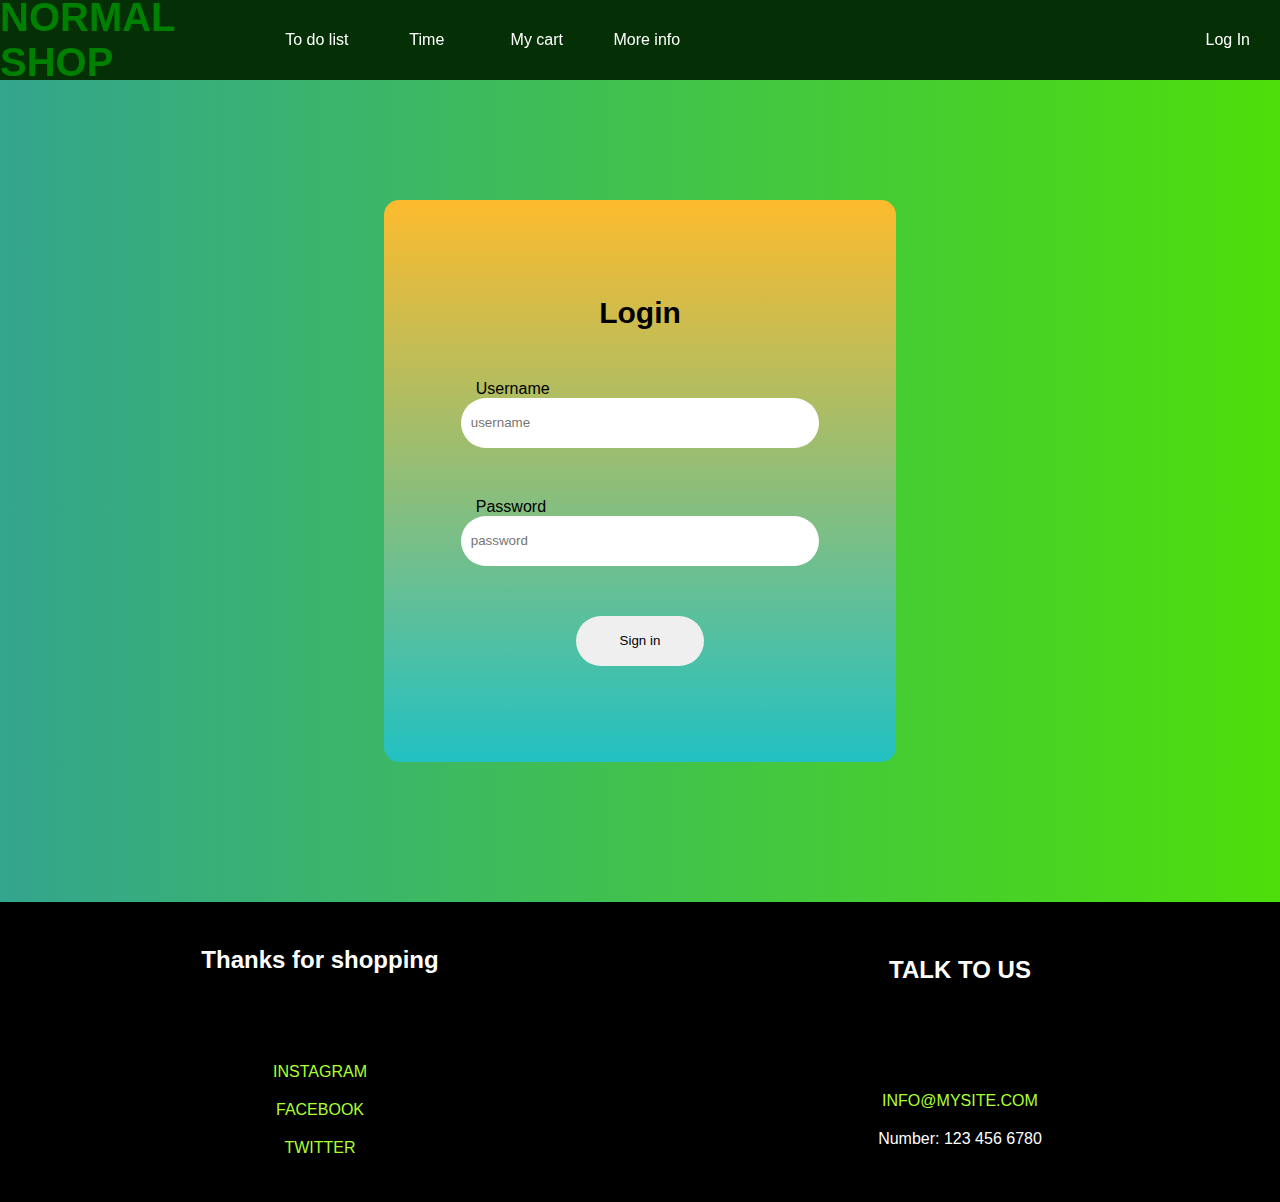
==== login.html @ 7f83f198 "work" ====
<!DOCTYPE html>
<html lang="en">
<head>
    <meta charset="UTF-8">
    <meta name="viewport" content="width=device-width, initial-scale=1.0">
    <title>Document</title>
    <link rel="stylesheet" href="./login.css">
    <link rel="stylesheet" href="https://cdnjs.cloudflare.com/ajax/libs/font-awesome/6.5.2/css/all.min.css" integrity="sha512-SnH5WK+bZxgPHs44uWIX+LLJAJ9/2PkPKZ5QiAj6Ta86w+fsb2TkcmfRyVX3pBnMFcV7oQPJkl9QevSCWr3W6A==" crossorigin="anonymous" referrerpolicy="no-referrer" />
</head>
<body>
    <header>
        <div class="head1">
        <a href="./index.html"><h2>NORMAL SHOP</h2></a>
        <ul>
            <li><a href="">To do list</a></li>
            <li><a href="./time.html">Time</a></li>
            <li><a href="">My cart</a></li>
            <li><a href="#fexi">More info</a></li>
        </ul>
        <a href=""><i class="fa-solid fa-bars"></i></a>
        </div>
        <div class="head2">
            <a href="./login.html"><i class="fa-solid fa-user"></i> Log In</a>
        </div>
    </header>
    <!-- ////////////////////////////// -->
    <section class="log">
        <form action="">
            <h1>Login</h1>
            <div>
            <label for="">Username</label>
            <input type="text" placeholder="username" required>
            </div>
            <div>
            <label for="">Password</label>
            <input type="password" placeholder="password" required>
            </div>
            <button>Sign in</button>
        </form>
    </section>
    <!-- ///////////////////////////////// -->
    <footer id="fexi">
        <div>
            <h2>Thanks for shopping</h2>
                <div class="ft1">
                    <a href="https://www.instagram.com">INSTAGRAM <i class="fa-brands fa-instagram"></i></a>
                    <a href="https://www.facebook.com">FACEBOOK <i class="fa-brands fa-facebook"></i></a>
                    <a href="https://twitter.com">TWITTER <i class="fa-brands fa-twitter"></i></a>
                </div>
        </div>
        <div>
            <h2>TALK TO US</h2>
            <div>
            <a href="https://www.google.com/search?client=opera-gx&q=gmail&sourceid=opera&ie=UTF-8&oe=UTF-8">INFO@MYSITE.COM <i class="fa-solid fa-envelope"></i></a>
            <p>Number: 123 456 6780</p>
            </div>
        </div>
        </div>
    </footer>
    
</body>
</html>
---- login.css ----
html {
  scroll-behavior: smooth;
}

* {
  margin: 0;
  padding: 0;
  box-sizing: border-box;
  font-family: "Alumni Sans Collegiate One", sans-serif;
}

body {
  background: rgb(33, 73, 24);
  background: linear-gradient(90deg, rgb(52, 165, 142) 0%, rgb(77, 222, 11) 100%);
}
body .log {
  margin-top: 80px;
  width: 100%;
  height: 89.1vh;
  display: flex;
  justify-content: center;
  align-items: center;
}
body .log form {
  background: rgb(34, 193, 195);
  background: linear-gradient(0deg, rgb(34, 193, 195) 0%, rgb(253, 187, 45) 100%);
  width: 40%;
  height: 70%;
  display: flex;
  flex-direction: column;
  justify-content: center;
  align-items: center;
  gap: 50px;
  border-radius: 15px;
}
body .log form button {
  width: 25%;
  height: 50px;
  border: none;
  border-radius: 25px;
  cursor: pointer;
  transition: 1s;
}
body .log form button:hover {
  background-color: lightseagreen;
  color: white;
}
body .log form label {
  position: relative;
  left: 15px;
}
body .log form input {
  height: 50px;
  border-radius: 50px;
  border: none;
  padding-left: 10px;
  transition: 1s;
  color: aqua;
  outline: none;
}
body .log form input:hover {
  background-color: greenyellow;
}
body .log form input:focus {
  background-color: rgb(121, 160, 63);
}
body .log form div {
  display: flex;
  flex-direction: column;
  width: 70%;
}
body .log form h1 {
  text-align: center;
  font-size: 30px;
}
body header {
  background-color: rgb(5, 47, 5);
  width: 100%;
  height: 80px;
  display: flex;
  position: fixed;
  top: 0;
  z-index: 2;
}
body header .fa-bars {
  display: none;
}
body header .head1 {
  display: flex;
  justify-content: space-around;
  align-items: center;
  width: 60%;
  height: 80px;
}
body header .head1 h2 {
  font-size: 40px;
}
body header .head1 a {
  color: white;
  text-decoration: none;
  transition: 1s;
}
body header .head1 a:hover {
  color: green;
}
body header ul {
  display: flex;
  gap: 40px;
  list-style: none;
}
body header ul a:hover {
  color: green;
}
body header ul li {
  width: 70px;
  text-align: center;
}
body header .head2 {
  margin-right: 30px;
  width: 50%;
  height: 80px;
  display: flex;
  justify-content: flex-end;
  align-items: center;
  gap: 40px;
}
body header .head2 a {
  color: white;
  text-decoration: none;
  transition: 1s;
}
body header .head2 a:hover {
  color: green;
}
body header .head2 button {
  margin-right: 50px;
  background-color: black;
  color: white;
  border: none;
  height: 40px;
  width: 150px;
  transition: 1s;
  cursor: pointer;
}
body header .head2 button:hover {
  background-color: green;
}

#fexi {
  background-color: black;
  width: 100%;
  height: 300px;
  margin-top: 20px;
  display: flex;
  justify-content: space-between;
  flex-wrap: wrap;
}
#fexi a {
  color: greenyellow;
  text-decoration: none;
  transition: 1s;
}
#fexi a:hover {
  color: green;
}
#fexi div {
  display: flex;
  justify-content: space-around;
  flex-direction: column;
  align-items: center;
  width: 50%;
}
#fexi div div {
  display: flex;
  gap: 20px;
}
#fexi p {
  color: white;
}
#fexi h2 {
  color: white;
}

@media screen and (max-width: 1132px) {
  .head1 ul {
    display: none;
  }
  .head1 .fa-bars {
    display: block !important;
    font-size: 30px;
  }
}
@media screen and (max-width: 721px) {
  #fexi .fa-envelope {
    display: none !important;
  }
  #fexi .fa-brands {
    display: none !important;
  }
}
@media screen and (max-width: 423px) {
  .head1 .fa-bars {
    position: relative;
    left: 50px;
  }
}
@media screen and (max-width: 370px) {
  .head2 {
    display: none !important;
  }
}
@media screen and (max-width: 489px) {
  #fexi {
    text-align: center;
  }
}
@media screen and (max-width: 350px) {
  .head1 h2 {
    font-size: 30px !important;
  }
}
@media screen and (max-width: 273px) {
  .head1 h2 {
    font-size: 20px !important;
  }
}
@media screen and (max-width: 203px) {
  .head1 h2 {
    font-size: 15px !important;
  }
}
@media screen and (max-width: 361px) {
  #fexi {
    display: flex;
    flex-direction: column;
    flex-wrap: wrap;
    justify-content: center;
    align-items: center;
  }
}
@media screen and (max-width: 280px) {
  #fexi {
    display: flex;
    flex-direction: column;
    flex-wrap: wrap;
    justify-content: center;
    align-items: center;
  }
  #fexi a {
    font-size: 11px;
  }
}
@media screen and (max-width: 605px) {
  form {
    width: 300px !important;
  }
}
@media screen and (max-width: 317px) {
  button {
    width: 75px !important;
  }
}/*# sourceMappingURL=login.css.map */
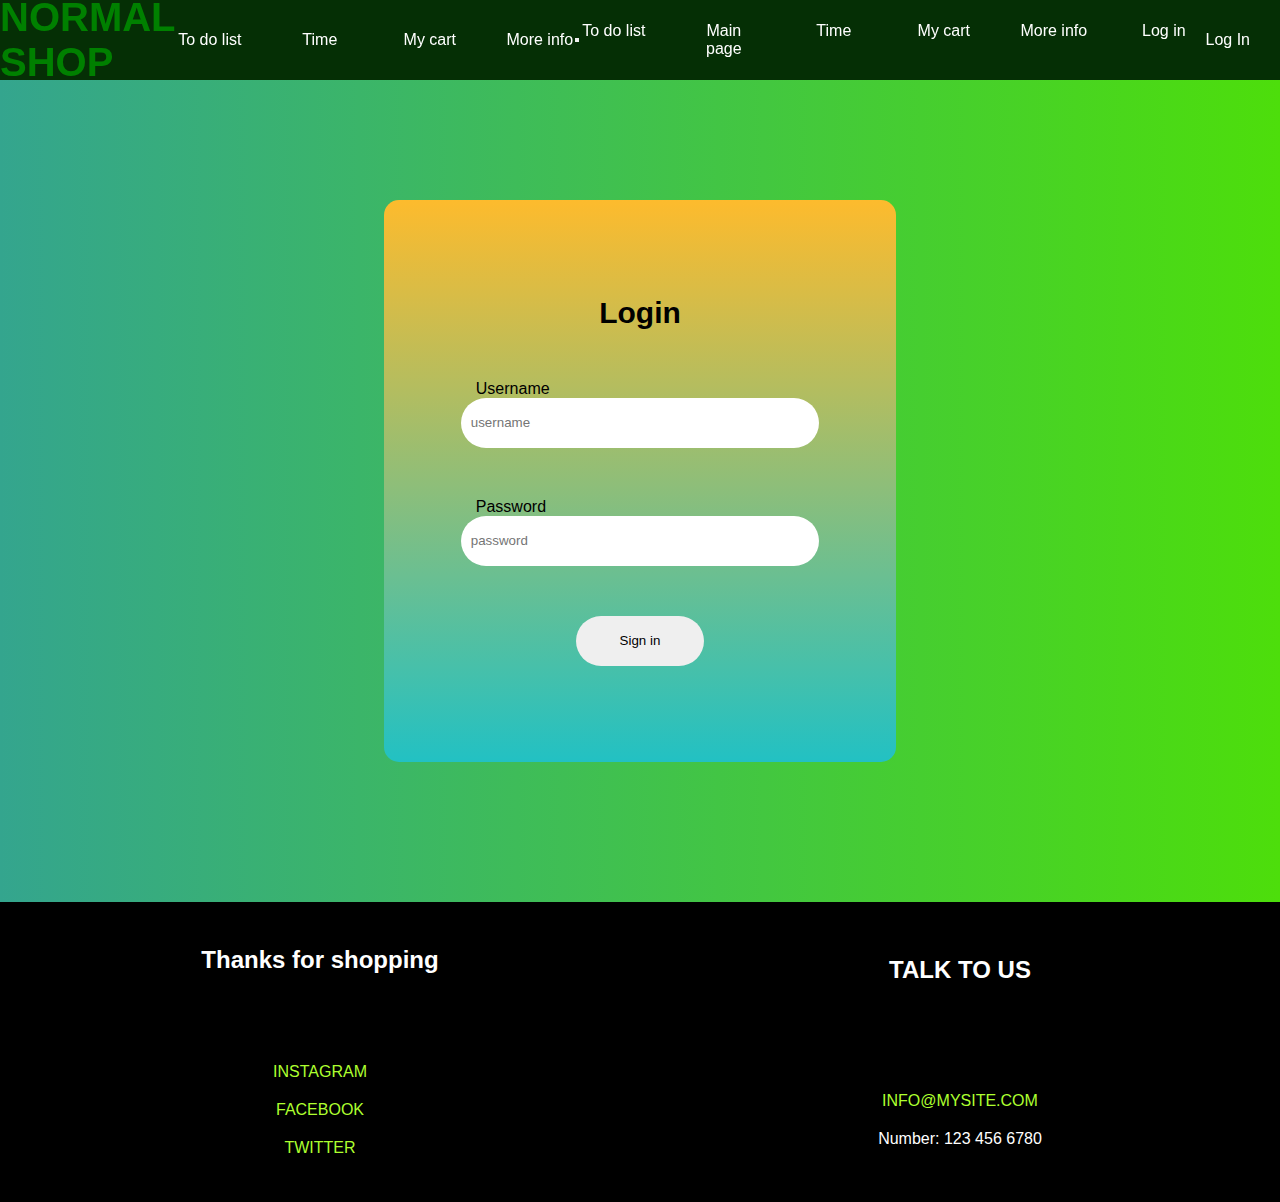
==== commit 74be4786: "regex" ====
--- a/login.html
+++ b/login.html
@@ -17,7 +17,15 @@
             <li><a href="">My cart</a></li>
             <li><a href="#fexi">More info</a></li>
         </ul>
-        <a href=""><i class="fa-solid fa-bars"></i></a>
+        <button id="clic"><i class="fa-solid fa-bars"></i></button>
+        <ul class="burger">
+            <li><a href="" class="bar">To do list</a></li>
+            <li><a href="./index.html" class="bar">Main page</a></li>
+            <li><a href="./time.html" class="bar">Time</a></li>
+            <li><a class="bar">My cart</a></li>
+            <li><a href="#fexi" class="bar">More info</a></li>
+            <li><a href="./login.html" class="bar">Log in</a></li>
+        </ul>
         </div>
         <div class="head2">
             <a href="./login.html"><i class="fa-solid fa-user"></i> Log In</a>
@@ -29,7 +37,7 @@
             <h1>Login</h1>
             <div>
             <label for="">Username</label>
-            <input type="text" placeholder="username" required>
+            <input type="text" placeholder="username" required maxlength="6">
             </div>
             <div>
             <label for="">Password</label>
@@ -57,6 +65,6 @@
         </div>
         </div>
     </footer>
-    
+    <script src="./login.js"></script>
 </body>
 </html>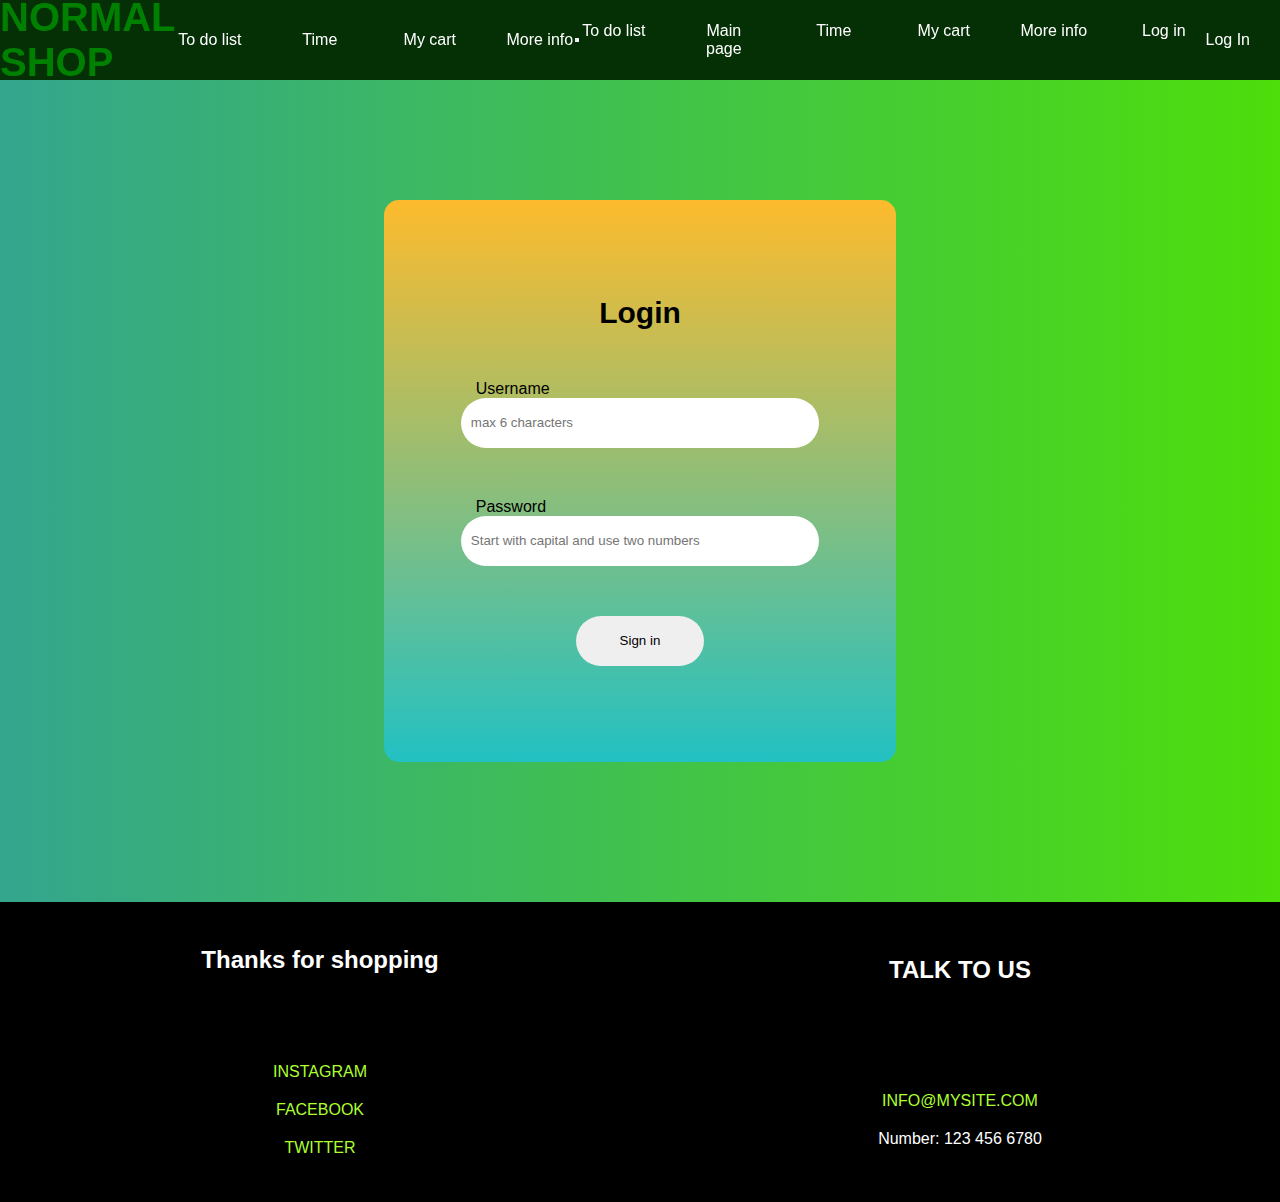
==== commit 1b26b8ff: "header work" ====
--- a/login.html
+++ b/login.html
@@ -28,7 +28,7 @@
         </ul>
         </div>
         <div class="head2">
-            <a href="./login.html"><i class="fa-solid fa-user"></i> Log In</a>
+            <a href="./login.html" id="change"><i class="fa-solid fa-user"></i> Log In</a>
         </div>
     </header>
     <!-- ////////////////////////////// -->
@@ -37,13 +37,13 @@
             <h1>Login</h1>
             <div>
             <label for="">Username</label>
-            <input type="text" placeholder="username" required maxlength="6">
+            <input type="text" placeholder="max 6 characters" required maxlength="6" id="inp2">
             </div>
             <div>
             <label for="">Password</label>
-            <input type="password" placeholder="password" required>
+            <input type="password" placeholder="Start with capital and use two numbers " required id="inp">
             </div>
-            <button>Sign in</button>
+            <button id="btn2">Sign in</button>
         </form>
     </section>
     <!-- ///////////////////////////////// -->
